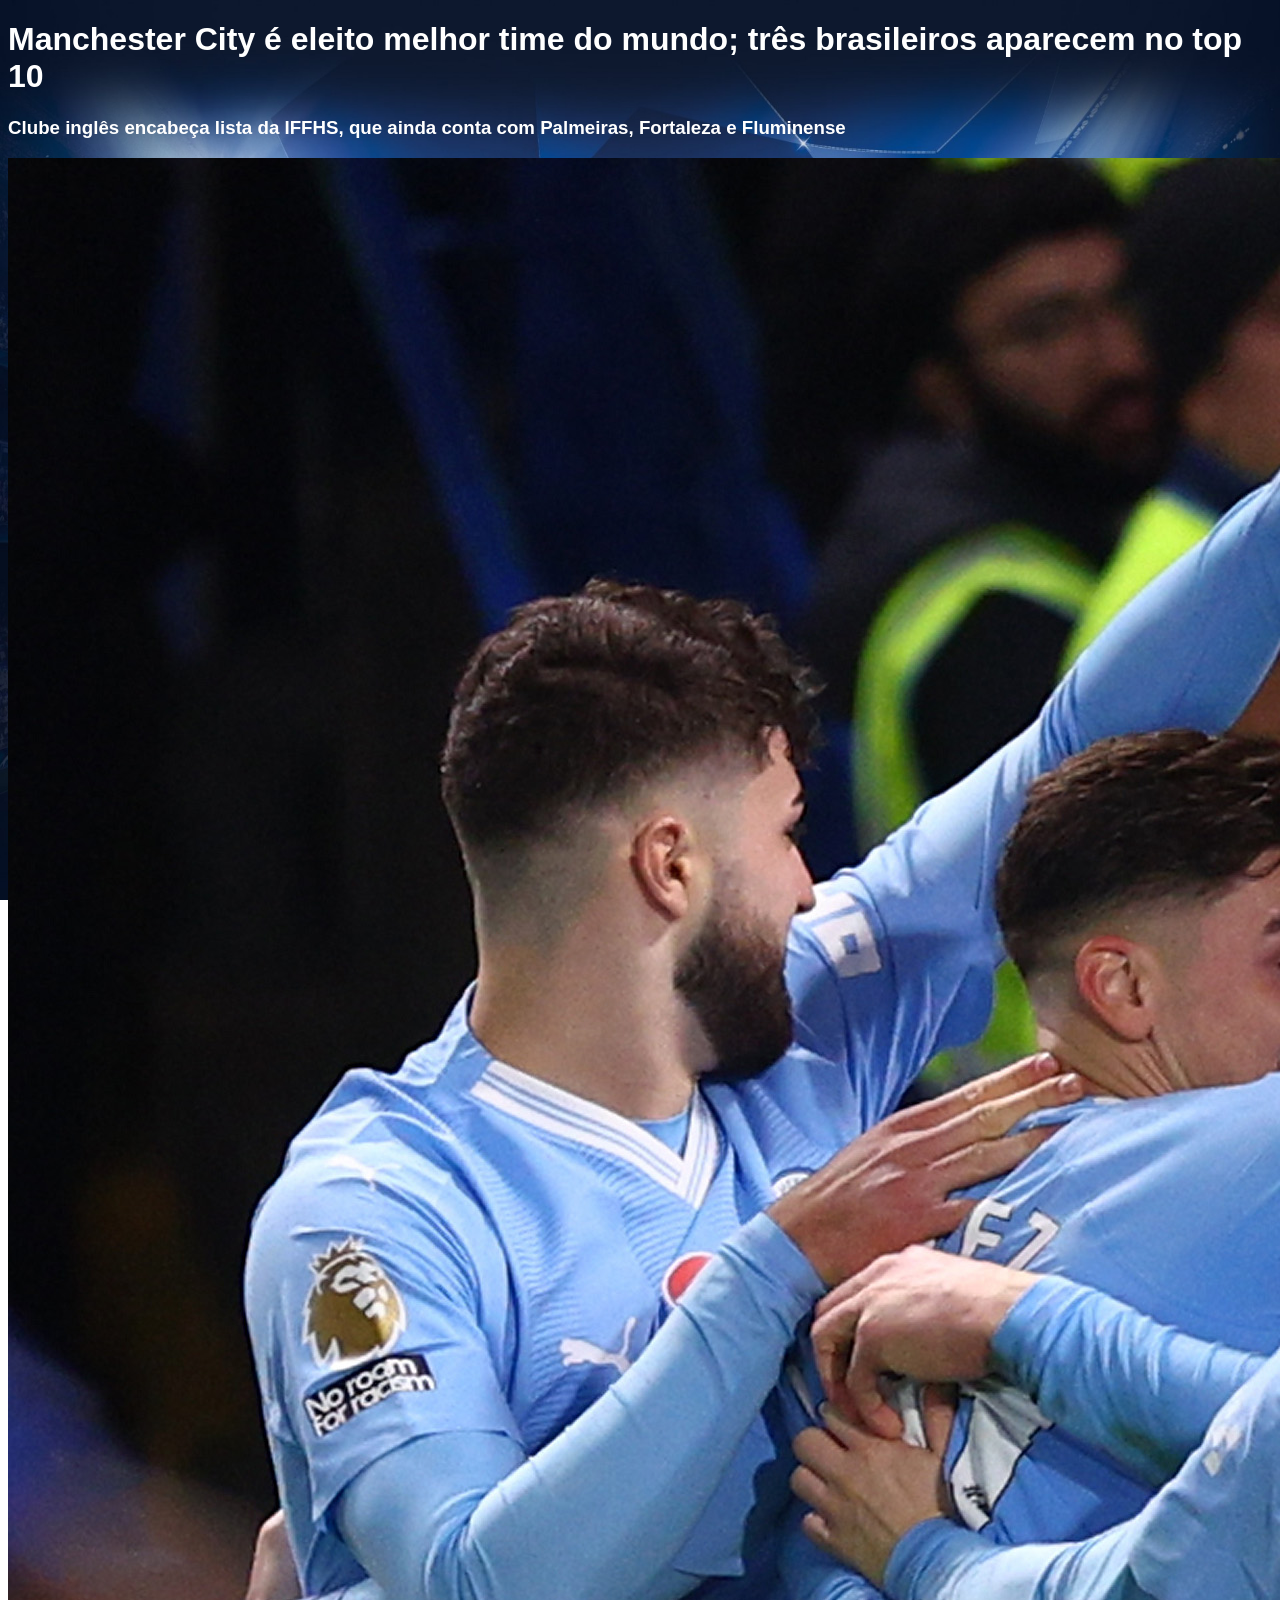
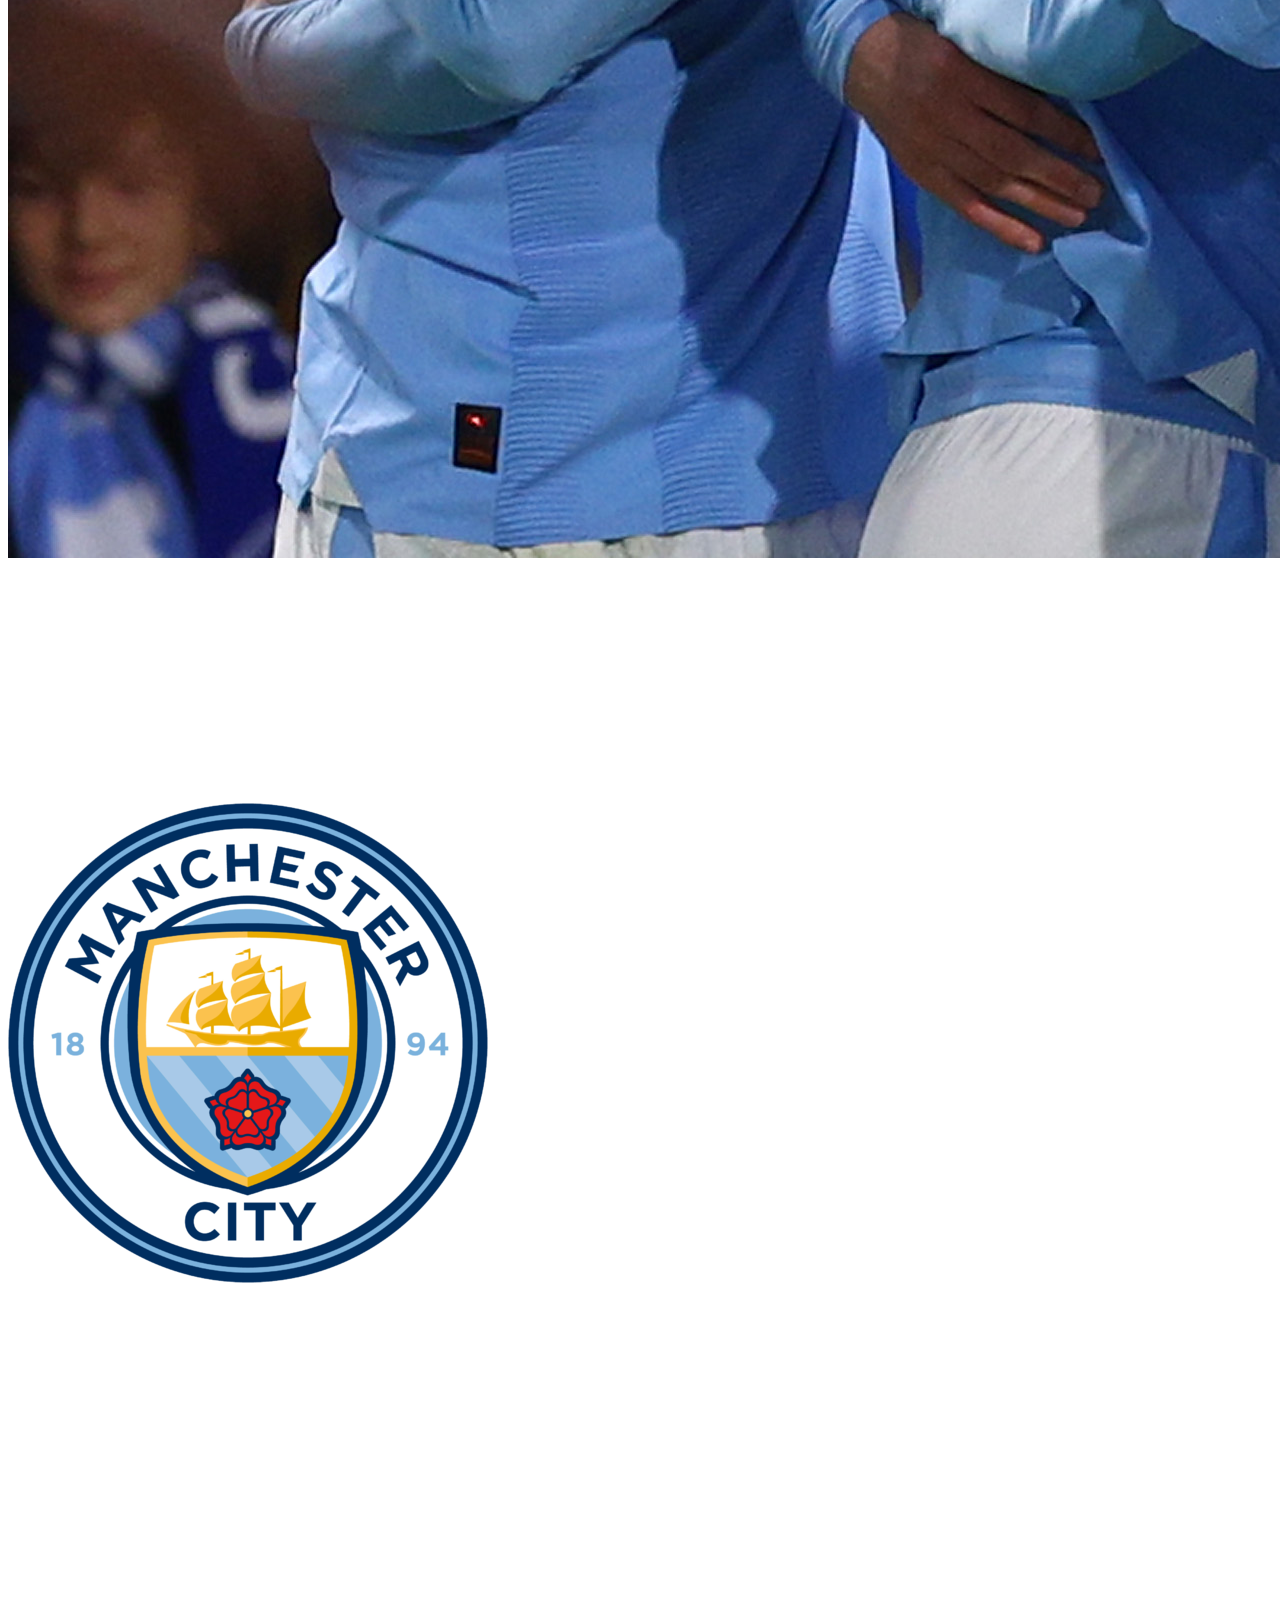
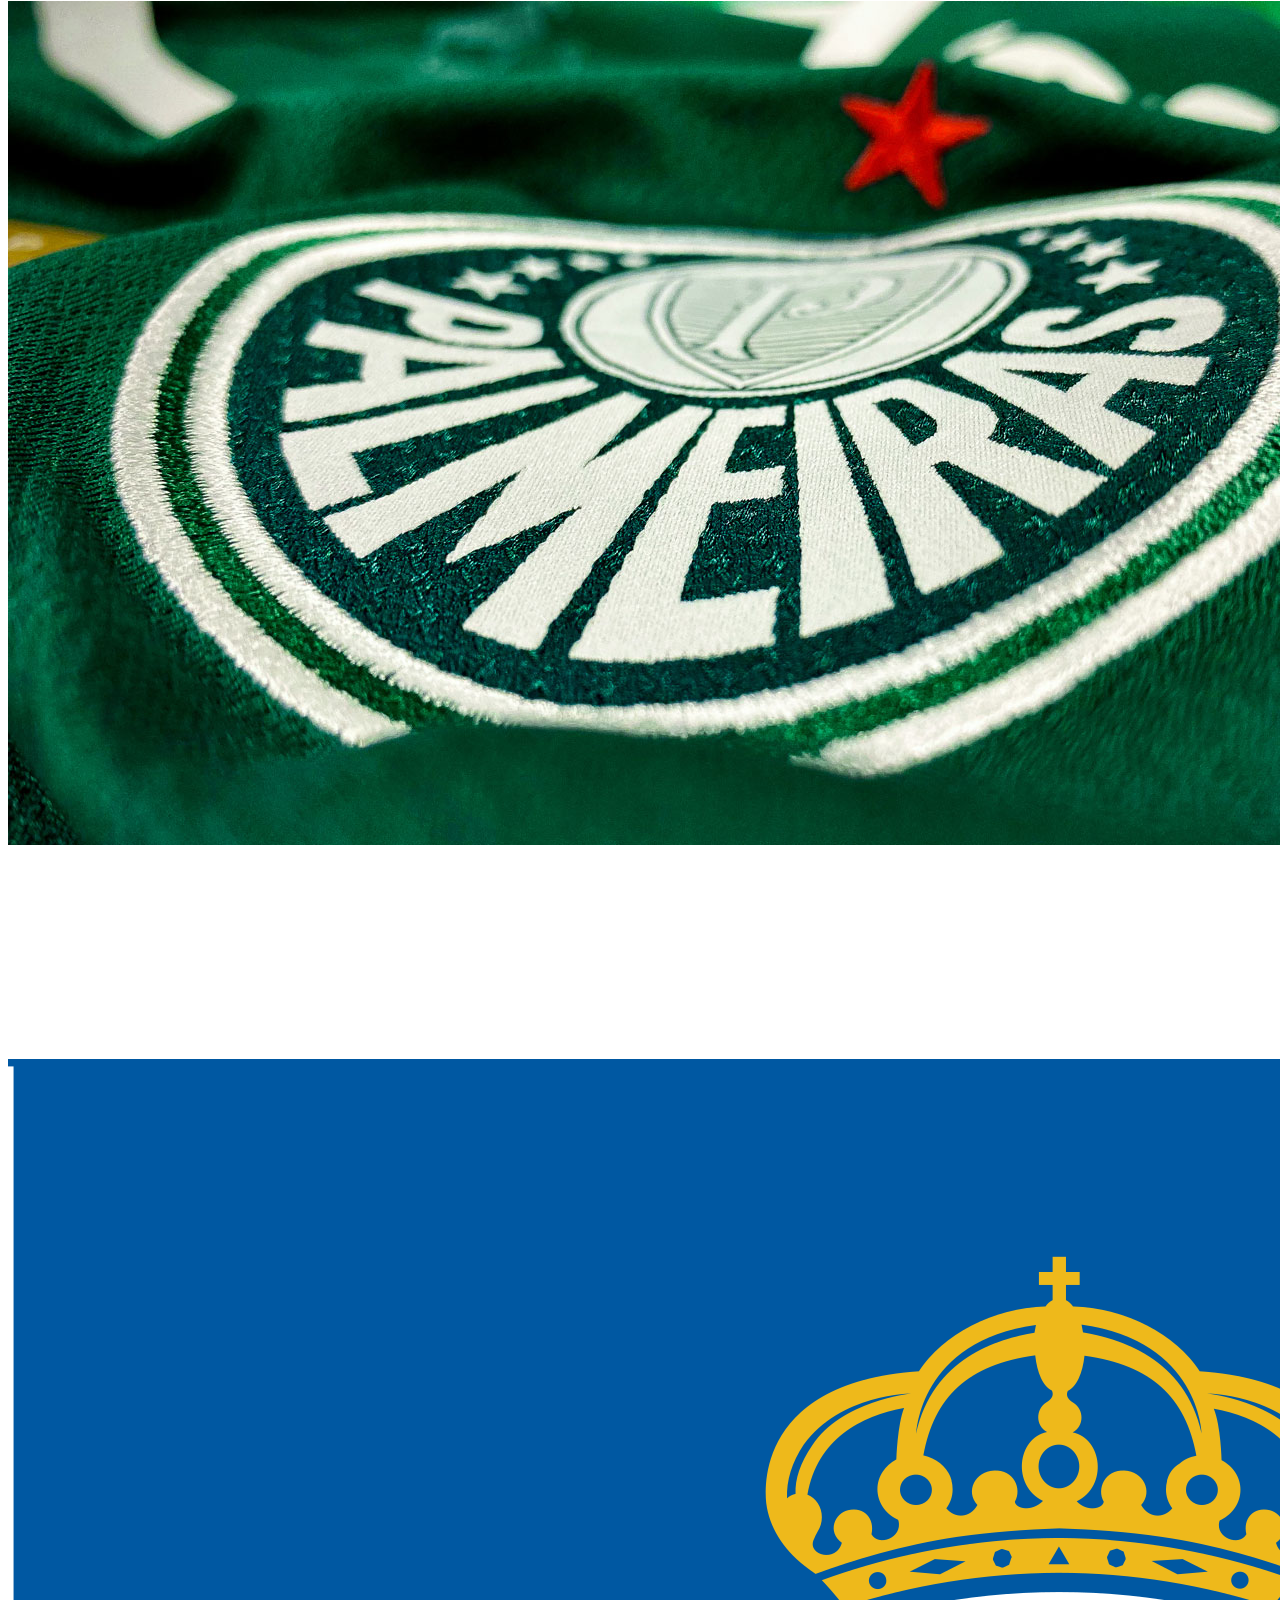
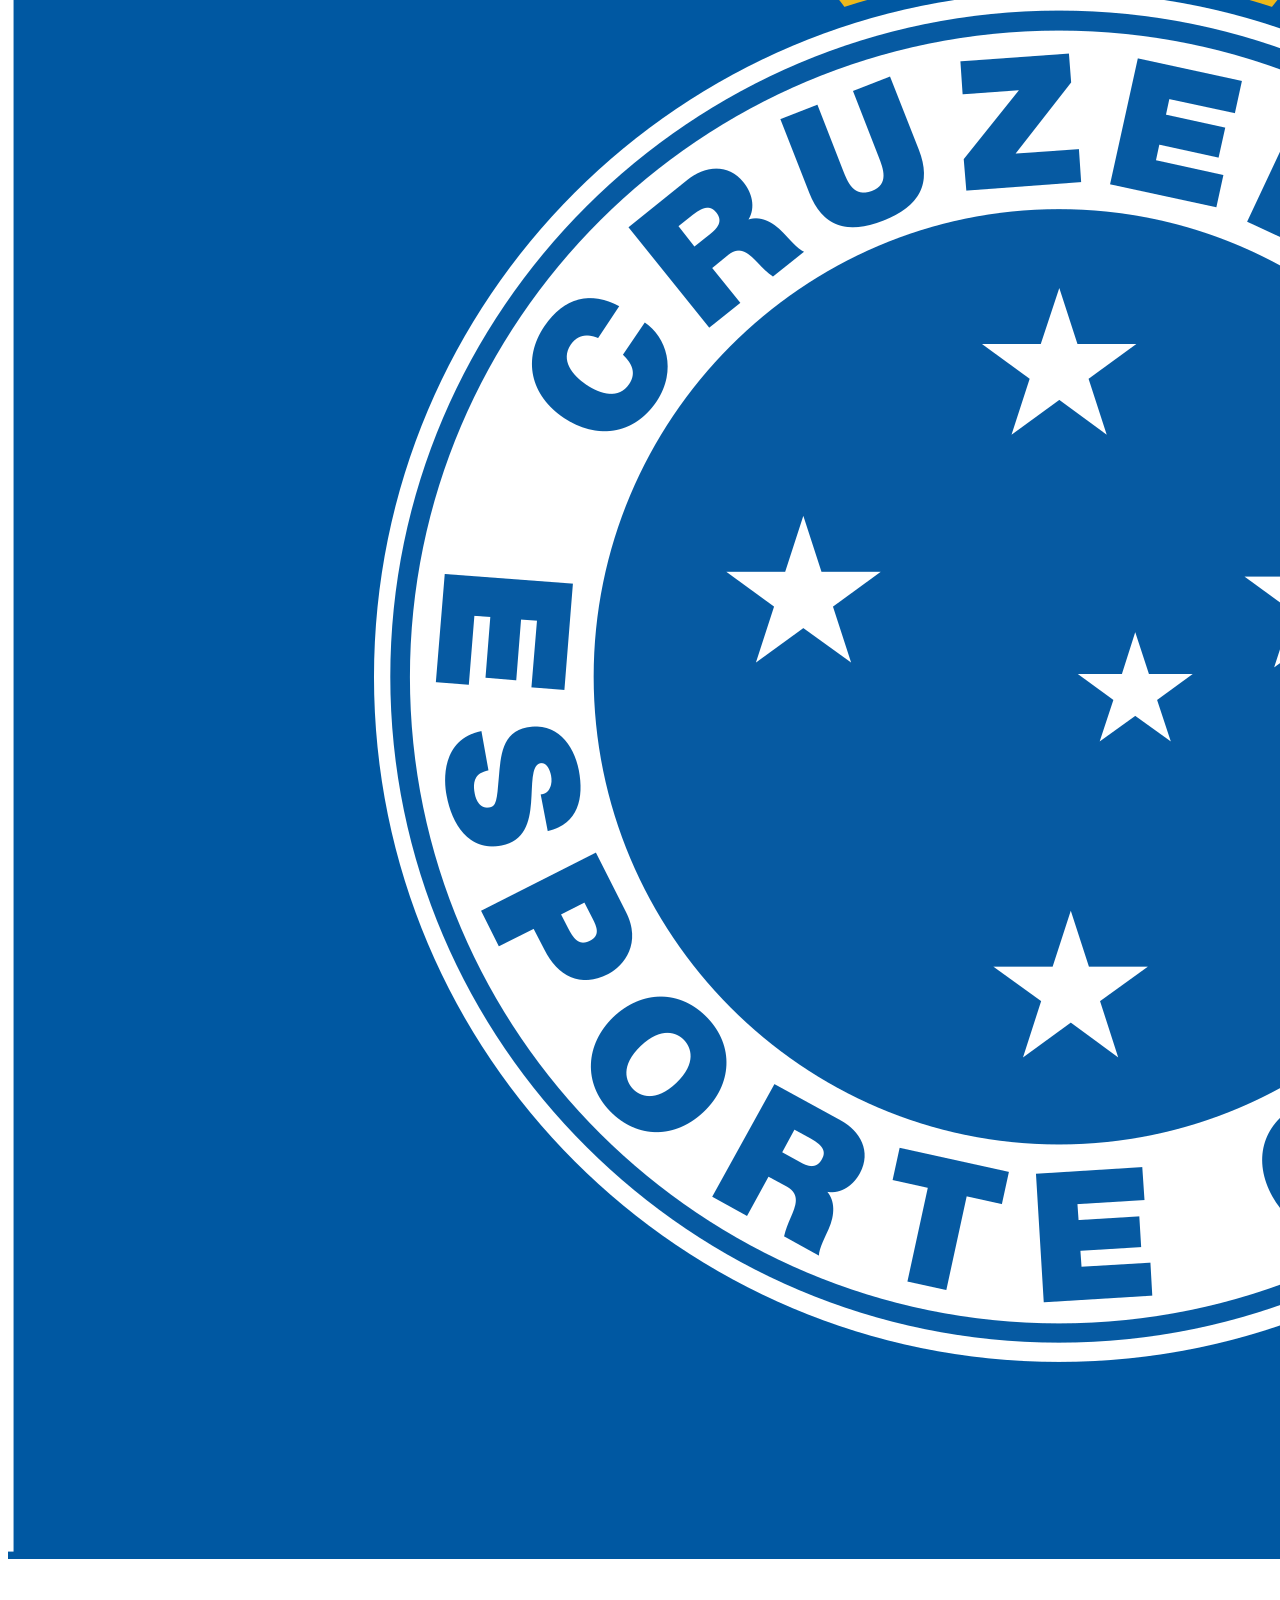
==== index.html @ 31d889d5 "Add files via upload" ====
<!DOCTYPE html>
<html lang="pt-br">
  <head>
    <meta charset="UTF-8" />
    <meta name="viewport" content="width=device-width, initial-scale=1.0" />
    <link rel="stylesheet" href="estilo.css">
    <title>Ranking Melhores times</title>
  </head>

  <!--Essa página foi criada utilizando como o texto do artigo do shttps://www.cnnbrasil.com.br/esportes/futebol/flamengo/manchester-city-e-eleito-melhor-time-do-mundo-tres-brasileiros-aparecem-no-top-10/ 
Autor: João Ricardo. CNN - 15/11/2023 às 16:35 -->
  <body>
    <div class="conteudo-principal">
      <h1>
        Manchester City é eleito melhor time do mundo; três brasileiros aparecem
        no top 10
      </h1>
      <h3>
        Clube inglês encabeça lista da IFFHS, que ainda conta com Palmeiras,
        Fortaleza e Fluminense
      </h3>

      <img src="img/foot.jpg" alt="futebol">

      <p>
        O Manchester City é apontado como melhor time do mundo de acordo com o
        ranking divulgado pela Federação Internacional de História e
        Estatísticas do Futebol (IFFHS). O levantamento tem como critério o
        desempenho das equipes entre novembro de 2022 e outubro de 2023.
      </p>

      <p>
        A lista divulgada pela organização leva em conta 394 clubes espalhados
        pelo mundo. A equipe de Pep Guardiola mantém a primeira colocação há
        três meses consecutivos. A conquista da Tríplice Coroa por parte do time
        inglês na temporada passada é a grande responsável pelo título de
        “melhor time do mundo”.
      </p>

      <p>
        Um nome que chama a atenção nas primeiras posições é o do Al Ahly, do
        Egito, que pulou para o terceiro lugar. Já a decepção fica por conta do
        Flamengo, que caiu da sexta para a décima primeira posição. Entres as
        equipes mencionadas no ranking aparecem dezoito brasileiras: três no top
        10, sete no top 20 e doze no top 100. Os times brasileiros com as
        melhores posições são Palmeiras (5ª), Fortaleza (6º) e Fluminense (10ª).
      </p>
    </div>


    <div class="conteudo-lista">
        <h2>7 Melhores times do mundo – Ranking IFFHS (nov/22 a out/23)</h2>
        <img src="img/Manchester.png" alt="emblema manchester city">
        <ol>
            <li>Manchester City (ING) – 296 pontos</li>
            <li>Real Madrid (ESP) – 288 pontos</li>
            <li>Al Ahly (EGY) – 244 pontos</li>
            <li>Internazionale (ITA) – 241 pontos</li>
            <li>Palmeiras – 212 pontos</li>
            <li>Fortaleza – 211,5 pontos</li>
            <li>Porto (POR) – 207 pontos</li>
        </ol>

        <p>Os outros times brasileiros que completam a lista são: Botafogo (25º), Corinthians (32º), Red Bull Bragantino (33º), Athletico-PR (41º), Atlético-MG (46º), Goiás (111º), América-MG (165º), Santos (201º). Grêmio (215º), Cuiabá (259º), Bahia (324º) e Cruzeiro (365º).</p>
    </div>   
    
    <div class="conteudo-lista">
        <h2>Melhores times da Conmebol – Ranking IFFHS (nov/22 a out/23)</h2>
        <p>O ranking também é dividido por confederações. Neste recorte, os times brasileiros vencem de lavada os rivais. São sete representantes no top 10. Um detalhe curioso é que nenhum clube argentino aparece entre os dez primeiros e apenas três ocupam o top 20.</p>

        <img src="img/palmeiras.jpg" alt="">

        <ol>
            <li>Palmeiras – 212 pontos</li>
            <li>Fortaleza – 211,5 pontos</li>
            <li>Fluminense – 199 pontos</li>
            <li>Flamengo – 196 pontos</li>
            <li>São Paulo – 190 pontos</li>
            <li>Internacional – 180 pontos</li>
            <li>Millonarios (COL) – 175,5 pontos</li>
        </ol>

    </div>

    <div class="meu-time">
      <h2>Cruzeiro Esporte Clube</h2>
      <img src="img/cruzeiro.png" alt="Escudo do Cruzeiro">
      <h3>Títulos</h3>
      <p>Os principais títulos do Cruzeiro incluem 2 Copas Libertadores (1976, 1997), 4 Campeonatos Brasileiros (1966, 2003, 2013, 2014) e o recorde de 6 Copas do Brasil (1993, 1996, 2000, 2003, 2017, 2018). O clube também conquistou 2 Supercopas Libertadores, 1 Recopa Sul-Americana, além de 38 Campeonatos Mineiros.</p>
      <h3>Escalação dos sonhos</h3>
      <ol>
        <li>GOL: Thibaut Courtois</li>
        <li>LE: Kaiki Bruno</li>
        <li>ZAG: Virgil van Dijk</li>
        <li>ZAG: Villalba</li>
        <li>LD: Achraf Hakimi</li>
        <li>VOL: Lucas Silva</li>
        <li>VOL: Lucas Romero</li>
        <li>MEI: Matheus Pereira</li>
        <li>PE: Lamine Yamal</li>
        <li>PD: Michael Olise</li>
        <li>ATA: Kaio Jorge</li>
      </ol>

    </div>

    <footer>Aula para formatação de CSS. Enzo Henrique Resende Bueno.</footer>
  </body>
</html>
---- estilo.css ----
body{
    font-family: Arial, Helvetica, sans-serif;
    color: white;
    background-image: url(img/Background.jpeg);
    background-repeat: no-repeat;
    background-attachment: fixed;
    background-size: 100% 100%;
}
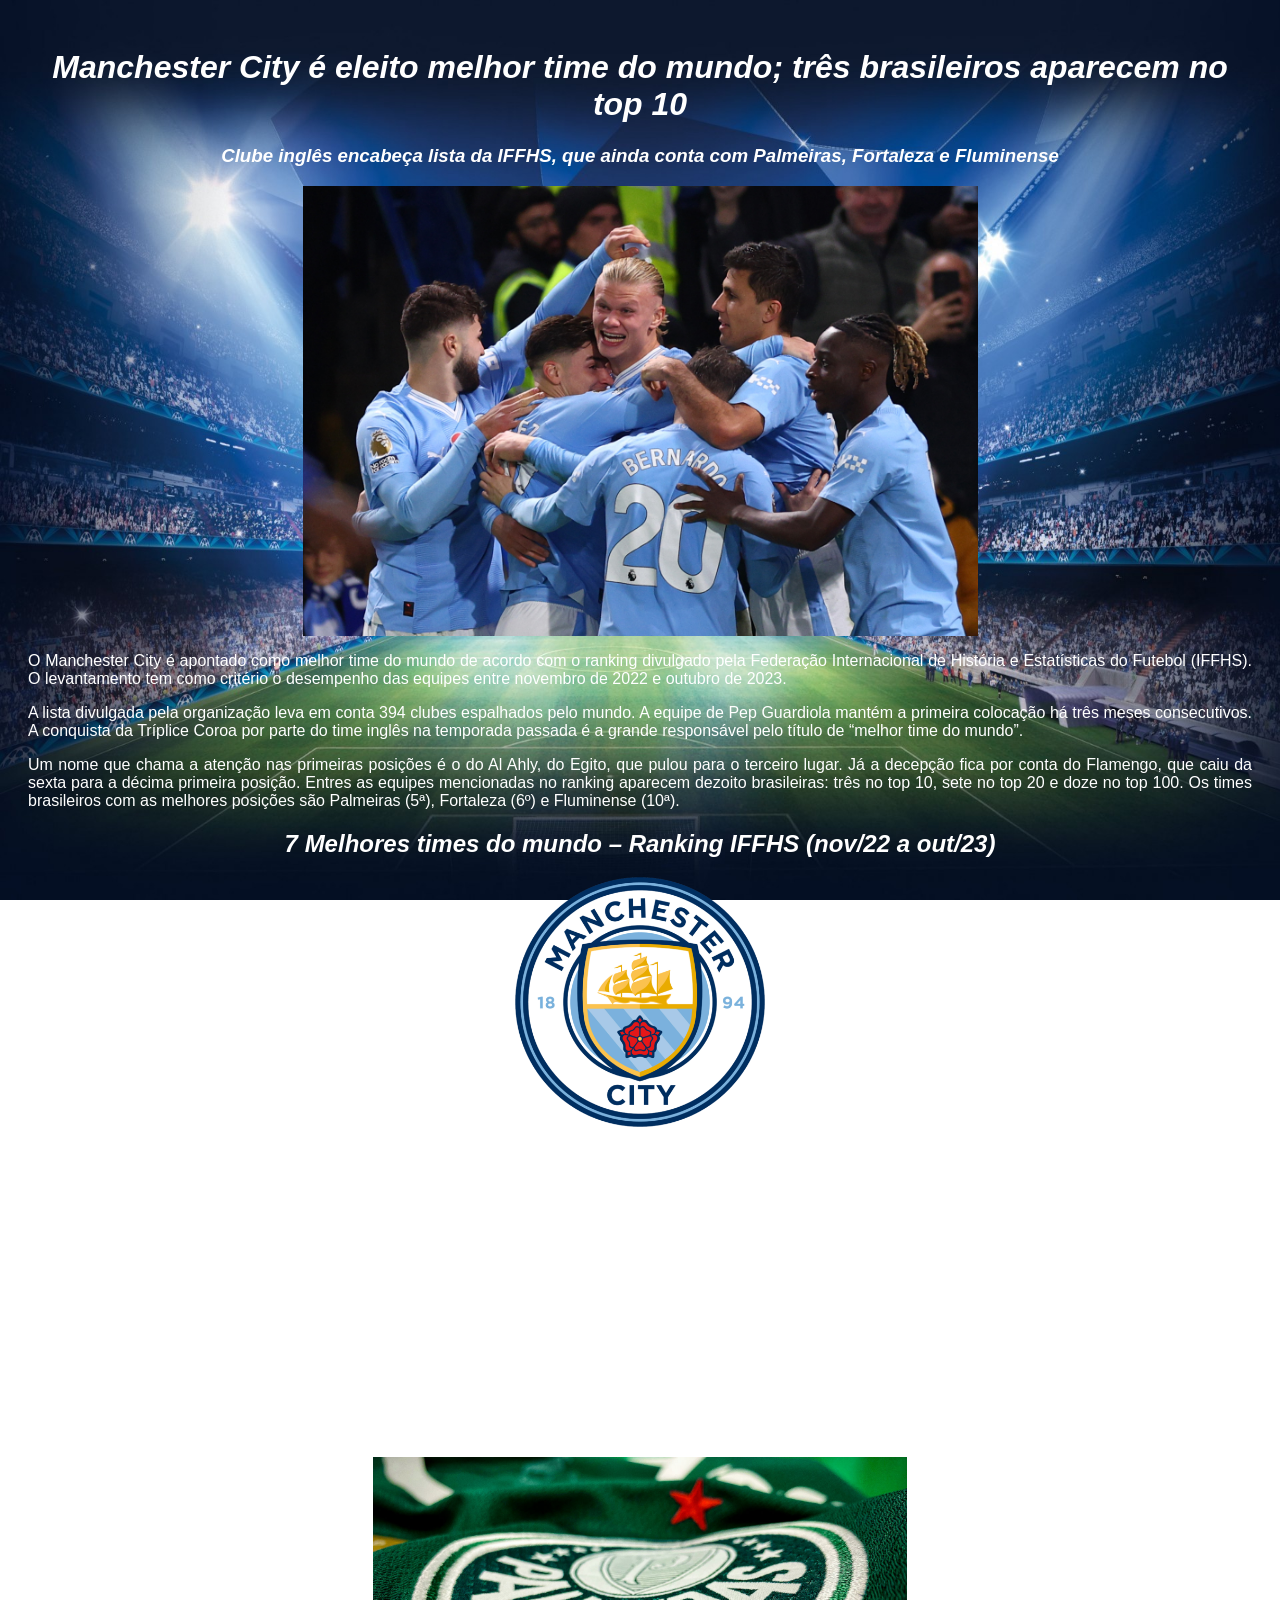
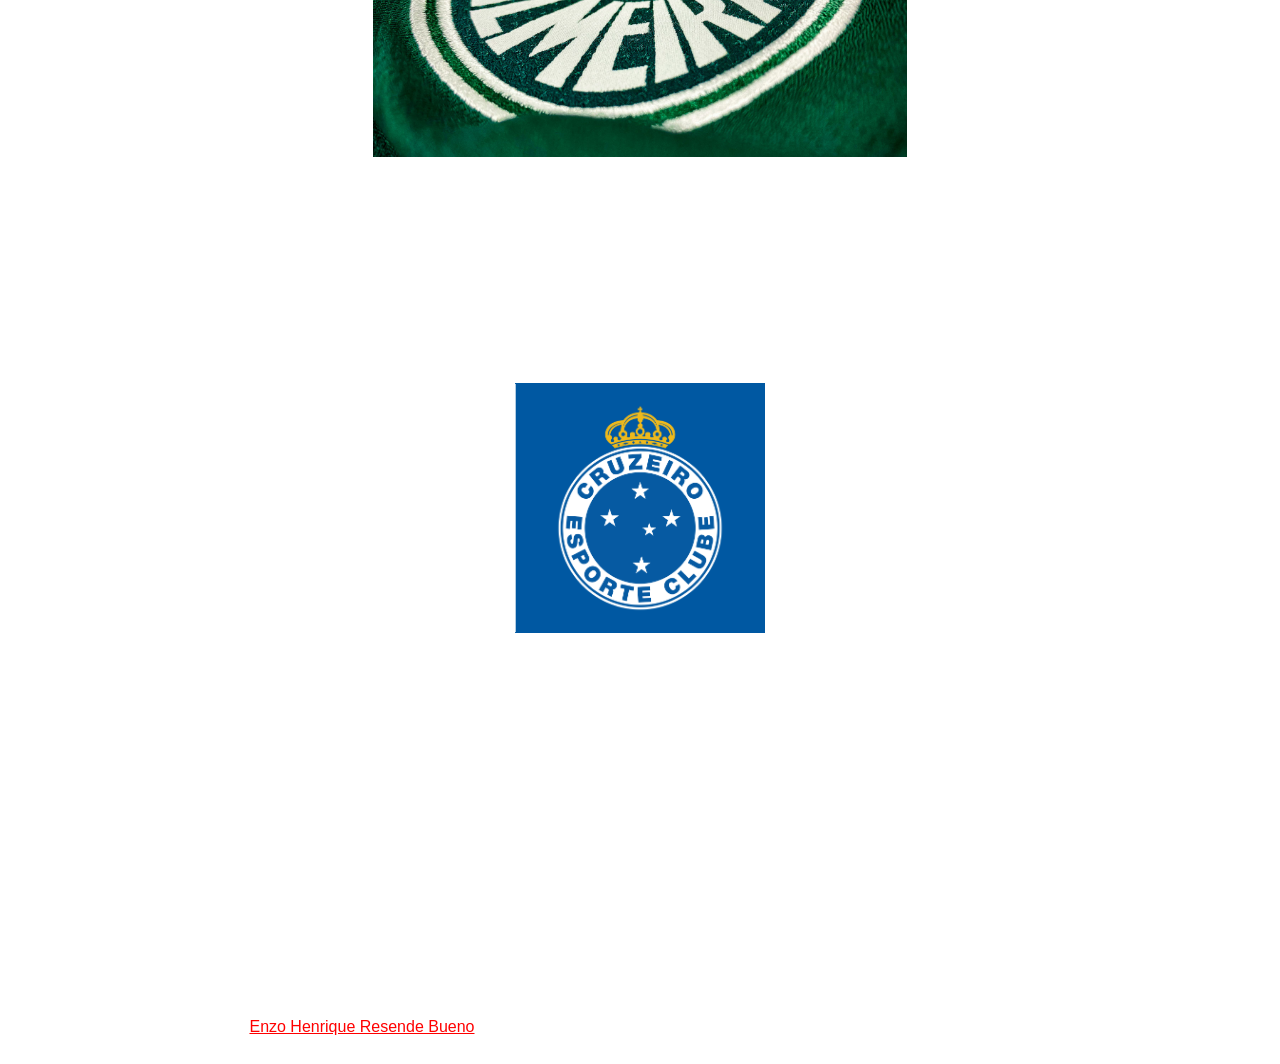
==== commit c0512297: "Add files via upload" ====
--- a/index.html
+++ b/index.html
@@ -1,94 +1,108 @@
 <!DOCTYPE html>
-<html lang="pt-br">
-  <head>
-    <meta charset="UTF-8" />
-    <meta name="viewport" content="width=device-width, initial-scale=1.0" />
-    <link rel="stylesheet" href="estilo.css">
-    <title>Ranking Melhores times</title>
-  </head>
+<html lang="pt_br">
 
-  <!--Essa página foi criada utilizando como o texto do artigo do shttps://www.cnnbrasil.com.br/esportes/futebol/flamengo/manchester-city-e-eleito-melhor-time-do-mundo-tres-brasileiros-aparecem-no-top-10/ 
+<head>
+  <meta charset="UTF-8" />
+  <meta name="viewport" content="width=device-width, initial-scale=1.0" />
+  <link rel="stylesheet" href="estilo.css">
+  <title>Ranking Melhores times</title>
+</head>
+
+<!--Essa página foi criada utilizando como o texto do artigo do shttps://www.cnnbrasil.com.br/esportes/futebol/flamengo/manchester-city-e-eleito-melhor-time-do-mundo-tres-brasileiros-aparecem-no-top-10/ 
 Autor: João Ricardo. CNN - 15/11/2023 às 16:35 -->
-  <body>
-    <div class="conteudo-principal">
-      <h1>
-        Manchester City é eleito melhor time do mundo; três brasileiros aparecem
-        no top 10
-      </h1>
-      <h3>
-        Clube inglês encabeça lista da IFFHS, que ainda conta com Palmeiras,
-        Fortaleza e Fluminense
-      </h3>
 
-      <img src="img/foot.jpg" alt="futebol">
+<body id="body-principal">
+  <div class="conteudo-principal">
+    <h1 class="titulo">
+      Manchester City é eleito melhor time do mundo; três brasileiros aparecem
+      no top 10
+    </h1>
+    <h3 class="titulo">
+      Clube inglês encabeça lista da IFFHS, que ainda conta com Palmeiras,
+      Fortaleza e Fluminense
+    </h3>
 
-      <p>
-        O Manchester City é apontado como melhor time do mundo de acordo com o
-        ranking divulgado pela Federação Internacional de História e
-        Estatísticas do Futebol (IFFHS). O levantamento tem como critério o
-        desempenho das equipes entre novembro de 2022 e outubro de 2023.
-      </p>
+    <img id="img-main" src="img/foot.jpg" alt="futebol">
 
-      <p>
-        A lista divulgada pela organização leva em conta 394 clubes espalhados
-        pelo mundo. A equipe de Pep Guardiola mantém a primeira colocação há
-        três meses consecutivos. A conquista da Tríplice Coroa por parte do time
-        inglês na temporada passada é a grande responsável pelo título de
-        “melhor time do mundo”.
-      </p>
+    <p>
+      O Manchester City é apontado como melhor time do mundo de acordo com o
+      ranking divulgado pela Federação Internacional de História e
+      Estatísticas do Futebol (IFFHS). O levantamento tem como critério o
+      desempenho das equipes entre novembro de 2022 e outubro de 2023.
+    </p>
 
-      <p>
-        Um nome que chama a atenção nas primeiras posições é o do Al Ahly, do
-        Egito, que pulou para o terceiro lugar. Já a decepção fica por conta do
-        Flamengo, que caiu da sexta para a décima primeira posição. Entres as
-        equipes mencionadas no ranking aparecem dezoito brasileiras: três no top
-        10, sete no top 20 e doze no top 100. Os times brasileiros com as
-        melhores posições são Palmeiras (5ª), Fortaleza (6º) e Fluminense (10ª).
-      </p>
+    <p>
+      A lista divulgada pela organização leva em conta 394 clubes espalhados
+      pelo mundo. A equipe de Pep Guardiola mantém a primeira colocação há
+      três meses consecutivos. A conquista da Tríplice Coroa por parte do time
+      inglês na temporada passada é a grande responsável pelo título de
+      “melhor time do mundo”.
+    </p>
+
+    <p>
+      Um nome que chama a atenção nas primeiras posições é o do Al Ahly, do
+      Egito, que pulou para o terceiro lugar. Já a decepção fica por conta do
+      Flamengo, que caiu da sexta para a décima primeira posição. Entres as
+      equipes mencionadas no ranking aparecem dezoito brasileiras: três no top
+      10, sete no top 20 e doze no top 100. Os times brasileiros com as
+      melhores posições são Palmeiras (5ª), Fortaleza (6º) e Fluminense (10ª).
+    </p>
+  </div>
+
+
+  <div class="conteudo-lista">
+    <h2 class="titulo">7 Melhores times do mundo – Ranking IFFHS (nov/22 a out/23)</h2>
+    <img id="manchester" src="img/Manchester.png" alt="emblema manchester city">
+
+    <div class="center-list">
+      <ol class="lista">
+        <li>Manchester City (ING) – 296 pontos</li>
+        <li>Real Madrid (ESP) – 288 pontos</li>
+        <li>Al Ahly (EGY) – 244 pontos</li>
+        <li>Internazionale (ITA) – 241 pontos</li>
+        <li>Palmeiras – 212 pontos</li>
+        <li>Fortaleza – 211,5 pontos</li>
+        <li>Porto (POR) – 207 pontos</li>
+      </ol>
     </div>
 
+    <p>Os outros times brasileiros que completam a lista são: Botafogo (25º), Corinthians (32º), Red Bull Bragantino
+      (33º), Athletico-PR (41º), Atlético-MG (46º), Goiás (111º), América-MG (165º), Santos (201º). Grêmio (215º),
+      Cuiabá (259º), Bahia (324º) e Cruzeiro (365º).</p>
+  </div>
 
-    <div class="conteudo-lista">
-        <h2>7 Melhores times do mundo – Ranking IFFHS (nov/22 a out/23)</h2>
-        <img src="img/Manchester.png" alt="emblema manchester city">
-        <ol>
-            <li>Manchester City (ING) – 296 pontos</li>
-            <li>Real Madrid (ESP) – 288 pontos</li>
-            <li>Al Ahly (EGY) – 244 pontos</li>
-            <li>Internazionale (ITA) – 241 pontos</li>
-            <li>Palmeiras – 212 pontos</li>
-            <li>Fortaleza – 211,5 pontos</li>
-            <li>Porto (POR) – 207 pontos</li>
-        </ol>
+  <div class="conteudo-lista">
+    <h2 class="titulo">Melhores times da Conmebol – Ranking IFFHS (nov/22 a out/23)</h2>
+    <p>O ranking também é dividido por confederações. Neste recorte, os times brasileiros vencem de lavada os rivais.
+      São sete representantes no top 10. Um detalhe curioso é que nenhum clube argentino aparece entre os dez primeiros
+      e apenas três ocupam o top 20.</p>
 
-        <p>Os outros times brasileiros que completam a lista são: Botafogo (25º), Corinthians (32º), Red Bull Bragantino (33º), Athletico-PR (41º), Atlético-MG (46º), Goiás (111º), América-MG (165º), Santos (201º). Grêmio (215º), Cuiabá (259º), Bahia (324º) e Cruzeiro (365º).</p>
-    </div>   
-    
-    <div class="conteudo-lista">
-        <h2>Melhores times da Conmebol – Ranking IFFHS (nov/22 a out/23)</h2>
-        <p>O ranking também é dividido por confederações. Neste recorte, os times brasileiros vencem de lavada os rivais. São sete representantes no top 10. Um detalhe curioso é que nenhum clube argentino aparece entre os dez primeiros e apenas três ocupam o top 20.</p>
+    <img id="varmeiras" src="img/palmeiras.jpg" alt="">
 
-        <img src="img/palmeiras.jpg" alt="">
-
-        <ol>
-            <li>Palmeiras – 212 pontos</li>
-            <li>Fortaleza – 211,5 pontos</li>
-            <li>Fluminense – 199 pontos</li>
-            <li>Flamengo – 196 pontos</li>
-            <li>São Paulo – 190 pontos</li>
-            <li>Internacional – 180 pontos</li>
-            <li>Millonarios (COL) – 175,5 pontos</li>
-        </ol>
-
+    <div class="center-list">
+      <ol class="lista">
+        <li>Palmeiras – 212 pontos</li>
+        <li>Fortaleza – 211,5 pontos</li>
+        <li>Fluminense – 199 pontos</li>
+        <li>Flamengo – 196 pontos</li>
+        <li>São Paulo – 190 pontos</li>
+        <li>Internacional – 180 pontos</li>
+        <li>Millonarios (COL) – 175,5 pontos</li>
+      </ol>
     </div>
 
-    <div class="meu-time">
-      <h2>Cruzeiro Esporte Clube</h2>
-      <img src="img/cruzeiro.png" alt="Escudo do Cruzeiro">
-      <h3>Títulos</h3>
-      <p>Os principais títulos do Cruzeiro incluem 2 Copas Libertadores (1976, 1997), 4 Campeonatos Brasileiros (1966, 2003, 2013, 2014) e o recorde de 6 Copas do Brasil (1993, 1996, 2000, 2003, 2017, 2018). O clube também conquistou 2 Supercopas Libertadores, 1 Recopa Sul-Americana, além de 38 Campeonatos Mineiros.</p>
-      <h3>Escalação dos sonhos</h3>
-      <ol>
+  </div>
+
+  <div class="meu-time">
+    <h2 class="titulo">Cruzeiro Esporte Clube</h2>
+    <img id="cabuloso" src="img/cruzeiro.png" alt="Escudo do Cruzeiro">
+    <h3 class="titulo">Títulos</h3>
+    <p>Os principais títulos do Cruzeiro incluem 2 Copas Libertadores (1976, 1997), 4 Campeonatos Brasileiros (1966,
+      2003, 2013, 2014) e o recorde de 6 Copas do Brasil (1993, 1996, 2000, 2003, 2017, 2018). O clube também conquistou
+      2 Supercopas Libertadores, 1 Recopa Sul-Americana, além de 38 Campeonatos Mineiros.</p>
+    <h3 class="titulo">Escalação dos sonhos</h3>
+    <div class="center-list">
+      <ol class="lista">
         <li>GOL: Thibaut Courtois</li>
         <li>LE: Kaiki Bruno</li>
         <li>ZAG: Virgil van Dijk</li>
@@ -101,9 +115,11 @@
         <li>PD: Michael Olise</li>
         <li>ATA: Kaio Jorge</li>
       </ol>
-
     </div>
 
-    <footer>Aula para formatação de CSS. Enzo Henrique Resende Bueno.</footer>
-  </body>
-</html>
+  </div>
+
+  <footer>Aula para formatação de CSS. <a class="link" href="aluno.html">Enzo Henrique Resende Bueno</a>.</footer>
+</body>
+
+</html>
--- a/estilo.css
+++ b/estilo.css
@@ -1,5 +1,7 @@
-body{
+#body-principal {
+    padding: 20px;
     font-family: Arial, Helvetica, sans-serif;
+    text-align: justify;
     color: white;
     background-image: url(img/Background.jpeg);
     background-repeat: no-repeat;
@@ -7,3 +9,72 @@
     background-size: 100% 100%;
 }
 
+#body-aluno {
+    padding: 20px;
+    font-family: Arial, Helvetica, sans-serif;
+    text-align: justify;
+    color: white;
+    background-color: black;
+}
+
+.titulo {
+    text-align: center;
+    font-style: italic;
+    display: flexbox;
+}
+
+.center-list {
+    text-align: center;
+}
+
+.lista {
+    display: inline-block;
+    text-align: left;
+
+}
+
+#img-main {
+    width: auto;
+    height: 450px;
+    display: block;
+    margin: auto;
+
+}
+
+#manchester {
+    display: block;
+    margin: auto;
+    width: auto;
+    height: 250px;
+
+}
+
+#varmeiras {
+    display: block;
+    margin: auto;
+    width: auto;
+    height: 300px;
+}
+
+#cabuloso {
+    display: block;
+    margin: auto;
+    width: auto;
+    height: 250px;
+}
+
+#enzo {
+    width: auto;
+    height: 200px;
+
+}
+
+.container{
+    display: flex;
+    justify-content: flex-start;
+    gap: 20px;
+}
+
+.link{
+    color: red;
+}
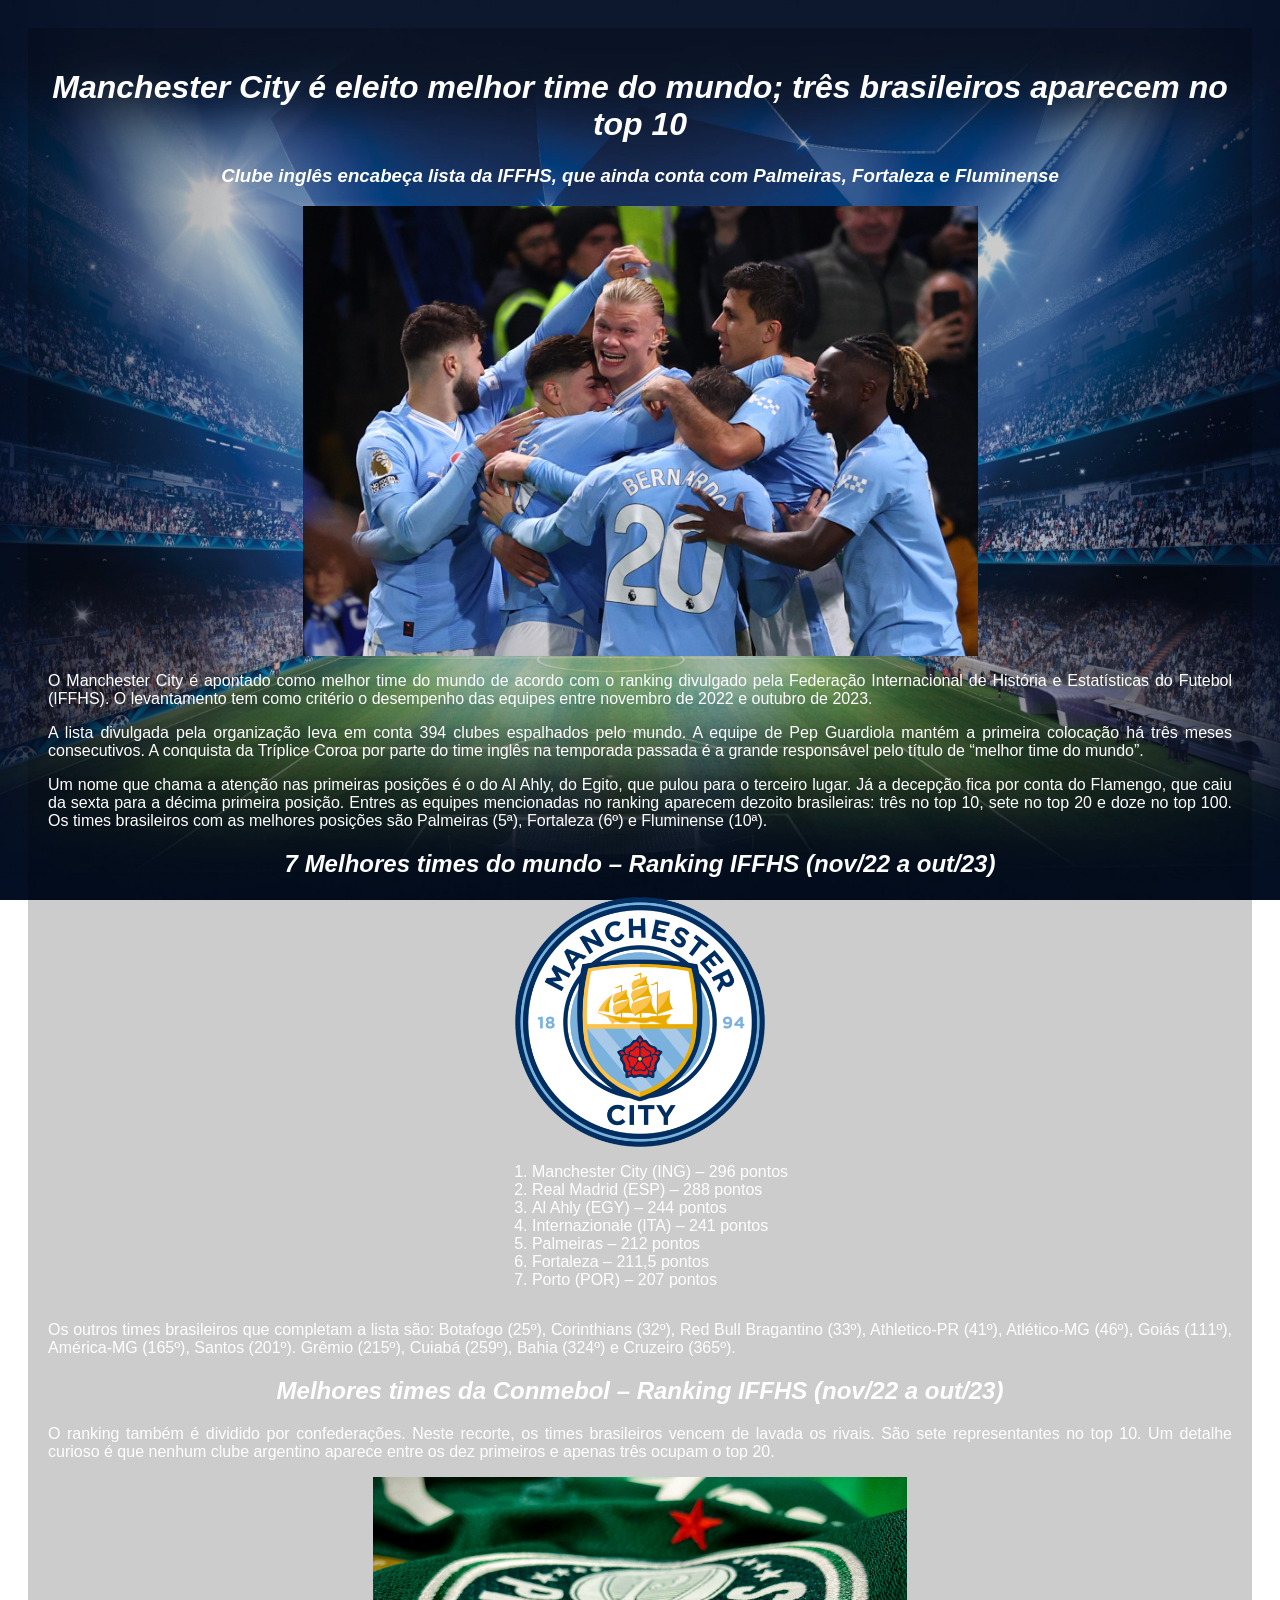
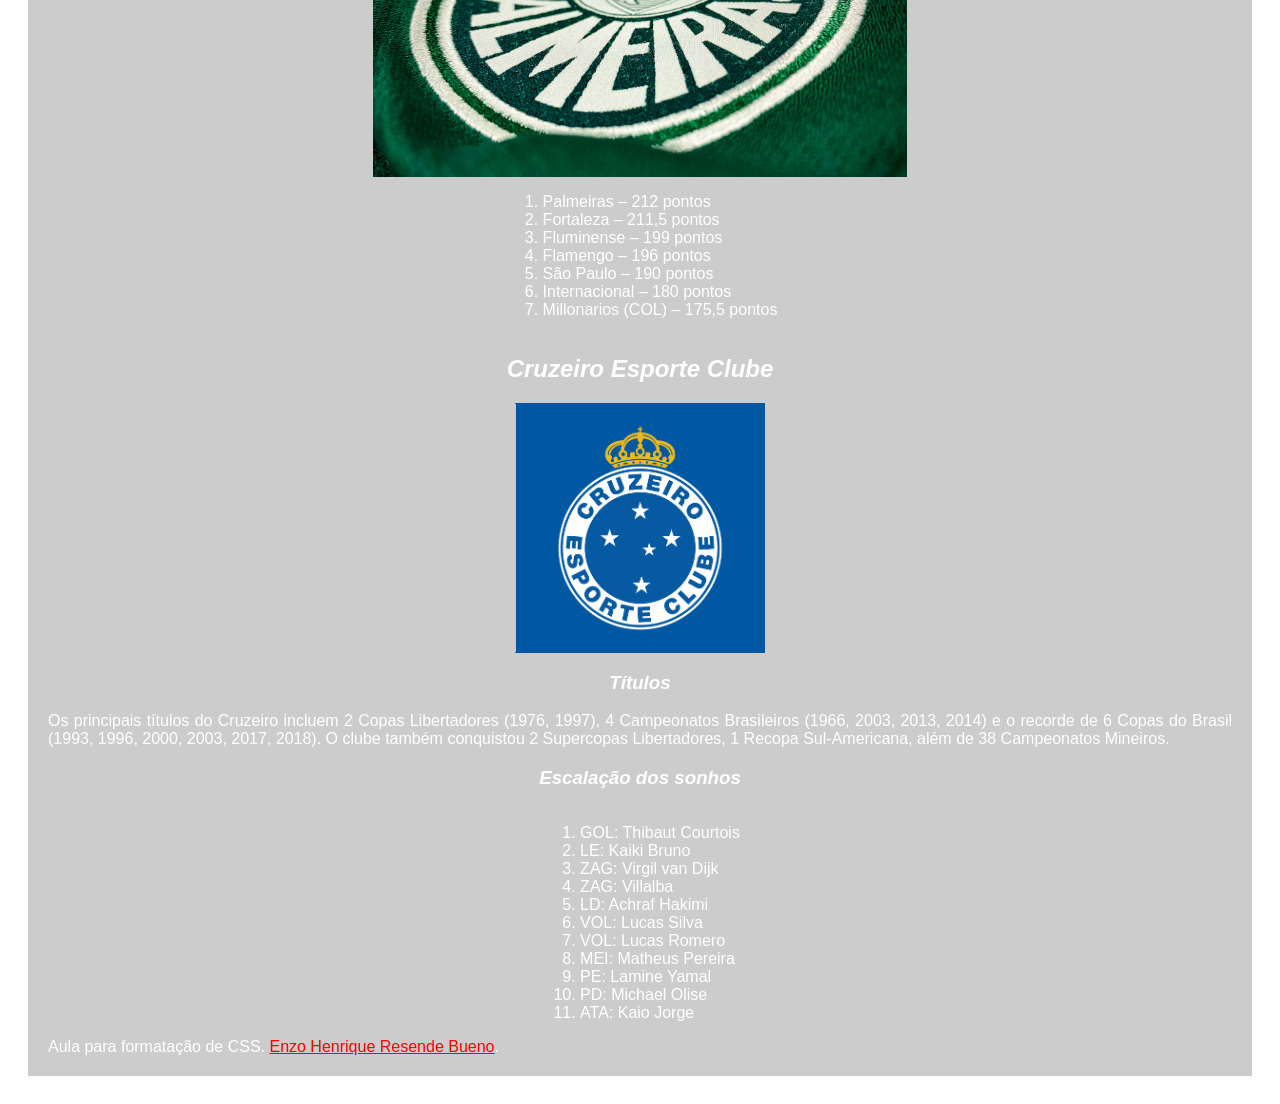
==== commit 057df24b: "Add files via upload" ====
--- a/index.html
+++ b/index.html
@@ -11,115 +11,119 @@
 <!--Essa página foi criada utilizando como o texto do artigo do shttps://www.cnnbrasil.com.br/esportes/futebol/flamengo/manchester-city-e-eleito-melhor-time-do-mundo-tres-brasileiros-aparecem-no-top-10/ 
 Autor: João Ricardo. CNN - 15/11/2023 às 16:35 -->
 
-<body id="body-principal">
-  <div class="conteudo-principal">
-    <h1 class="titulo">
-      Manchester City é eleito melhor time do mundo; três brasileiros aparecem
-      no top 10
-    </h1>
-    <h3 class="titulo">
-      Clube inglês encabeça lista da IFFHS, que ainda conta com Palmeiras,
-      Fortaleza e Fluminense
-    </h3>
+<body>
+  <div class="fundo">
+    <div class="conteudo-principal">
+      <h1 class="titulo">
+        Manchester City é eleito melhor time do mundo; três brasileiros aparecem
+        no top 10
+      </h1>
+      <h3 class="titulo">
+        Clube inglês encabeça lista da IFFHS, que ainda conta com Palmeiras,
+        Fortaleza e Fluminense
+      </h3>
 
-    <img id="img-main" src="img/foot.jpg" alt="futebol">
+      <img id="img-main" src="img/foot.jpg" alt="futebol">
 
-    <p>
-      O Manchester City é apontado como melhor time do mundo de acordo com o
-      ranking divulgado pela Federação Internacional de História e
-      Estatísticas do Futebol (IFFHS). O levantamento tem como critério o
-      desempenho das equipes entre novembro de 2022 e outubro de 2023.
-    </p>
+      <p>
+        O Manchester City é apontado como melhor time do mundo de acordo com o
+        ranking divulgado pela Federação Internacional de História e
+        Estatísticas do Futebol (IFFHS). O levantamento tem como critério o
+        desempenho das equipes entre novembro de 2022 e outubro de 2023.
+      </p>
 
-    <p>
-      A lista divulgada pela organização leva em conta 394 clubes espalhados
-      pelo mundo. A equipe de Pep Guardiola mantém a primeira colocação há
-      três meses consecutivos. A conquista da Tríplice Coroa por parte do time
-      inglês na temporada passada é a grande responsável pelo título de
-      “melhor time do mundo”.
-    </p>
+      <p>
+        A lista divulgada pela organização leva em conta 394 clubes espalhados
+        pelo mundo. A equipe de Pep Guardiola mantém a primeira colocação há
+        três meses consecutivos. A conquista da Tríplice Coroa por parte do time
+        inglês na temporada passada é a grande responsável pelo título de
+        “melhor time do mundo”.
+      </p>
 
-    <p>
-      Um nome que chama a atenção nas primeiras posições é o do Al Ahly, do
-      Egito, que pulou para o terceiro lugar. Já a decepção fica por conta do
-      Flamengo, que caiu da sexta para a décima primeira posição. Entres as
-      equipes mencionadas no ranking aparecem dezoito brasileiras: três no top
-      10, sete no top 20 e doze no top 100. Os times brasileiros com as
-      melhores posições são Palmeiras (5ª), Fortaleza (6º) e Fluminense (10ª).
-    </p>
-  </div>
+      <p>
+        Um nome que chama a atenção nas primeiras posições é o do Al Ahly, do
+        Egito, que pulou para o terceiro lugar. Já a decepção fica por conta do
+        Flamengo, que caiu da sexta para a décima primeira posição. Entres as
+        equipes mencionadas no ranking aparecem dezoito brasileiras: três no top
+        10, sete no top 20 e doze no top 100. Os times brasileiros com as
+        melhores posições são Palmeiras (5ª), Fortaleza (6º) e Fluminense (10ª).
+      </p>
+    </div>
 
 
-  <div class="conteudo-lista">
-    <h2 class="titulo">7 Melhores times do mundo – Ranking IFFHS (nov/22 a out/23)</h2>
-    <img id="manchester" src="img/Manchester.png" alt="emblema manchester city">
+    <div class="conteudo-lista">
+      <h2 class="titulo">7 Melhores times do mundo – Ranking IFFHS (nov/22 a out/23)</h2>
+      <img id="manchester" src="img/Manchester.png" alt="emblema manchester city">
 
-    <div class="center-list">
-      <ol class="lista">
-        <li>Manchester City (ING) – 296 pontos</li>
-        <li>Real Madrid (ESP) – 288 pontos</li>
-        <li>Al Ahly (EGY) – 244 pontos</li>
-        <li>Internazionale (ITA) – 241 pontos</li>
-        <li>Palmeiras – 212 pontos</li>
-        <li>Fortaleza – 211,5 pontos</li>
-        <li>Porto (POR) – 207 pontos</li>
-      </ol>
+      <div class="center-list">
+        <ol class="lista">
+          <li>Manchester City (ING) – 296 pontos</li>
+          <li>Real Madrid (ESP) – 288 pontos</li>
+          <li>Al Ahly (EGY) – 244 pontos</li>
+          <li>Internazionale (ITA) – 241 pontos</li>
+          <li>Palmeiras – 212 pontos</li>
+          <li>Fortaleza – 211,5 pontos</li>
+          <li>Porto (POR) – 207 pontos</li>
+        </ol>
+      </div>
+
+      <p>Os outros times brasileiros que completam a lista são: Botafogo (25º), Corinthians (32º), Red Bull Bragantino
+        (33º), Athletico-PR (41º), Atlético-MG (46º), Goiás (111º), América-MG (165º), Santos (201º). Grêmio (215º),
+        Cuiabá (259º), Bahia (324º) e Cruzeiro (365º).</p>
     </div>
 
-    <p>Os outros times brasileiros que completam a lista são: Botafogo (25º), Corinthians (32º), Red Bull Bragantino
-      (33º), Athletico-PR (41º), Atlético-MG (46º), Goiás (111º), América-MG (165º), Santos (201º). Grêmio (215º),
-      Cuiabá (259º), Bahia (324º) e Cruzeiro (365º).</p>
-  </div>
+    <div class="conteudo-lista">
+      <h2 class="titulo">Melhores times da Conmebol – Ranking IFFHS (nov/22 a out/23)</h2>
+      <p>O ranking também é dividido por confederações. Neste recorte, os times brasileiros vencem de lavada os rivais.
+        São sete representantes no top 10. Um detalhe curioso é que nenhum clube argentino aparece entre os dez
+        primeiros
+        e apenas três ocupam o top 20.</p>
 
-  <div class="conteudo-lista">
-    <h2 class="titulo">Melhores times da Conmebol – Ranking IFFHS (nov/22 a out/23)</h2>
-    <p>O ranking também é dividido por confederações. Neste recorte, os times brasileiros vencem de lavada os rivais.
-      São sete representantes no top 10. Um detalhe curioso é que nenhum clube argentino aparece entre os dez primeiros
-      e apenas três ocupam o top 20.</p>
+      <img id="varmeiras" src="img/palmeiras.jpg" alt="">
 
-    <img id="varmeiras" src="img/palmeiras.jpg" alt="">
+      <div class="center-list">
+        <ol class="lista">
+          <li>Palmeiras – 212 pontos</li>
+          <li>Fortaleza – 211,5 pontos</li>
+          <li>Fluminense – 199 pontos</li>
+          <li>Flamengo – 196 pontos</li>
+          <li>São Paulo – 190 pontos</li>
+          <li>Internacional – 180 pontos</li>
+          <li>Millonarios (COL) – 175,5 pontos</li>
+        </ol>
+      </div>
 
-    <div class="center-list">
-      <ol class="lista">
-        <li>Palmeiras – 212 pontos</li>
-        <li>Fortaleza – 211,5 pontos</li>
-        <li>Fluminense – 199 pontos</li>
-        <li>Flamengo – 196 pontos</li>
-        <li>São Paulo – 190 pontos</li>
-        <li>Internacional – 180 pontos</li>
-        <li>Millonarios (COL) – 175,5 pontos</li>
-      </ol>
     </div>
 
-  </div>
+    <div class="meu-time">
+      <h2 class="titulo">Cruzeiro Esporte Clube</h2>
+      <img id="cabuloso" src="img/cruzeiro.png" alt="Escudo do Cruzeiro">
+      <h3 class="titulo">Títulos</h3>
+      <p>Os principais títulos do Cruzeiro incluem 2 Copas Libertadores (1976, 1997), 4 Campeonatos Brasileiros (1966,
+        2003, 2013, 2014) e o recorde de 6 Copas do Brasil (1993, 1996, 2000, 2003, 2017, 2018). O clube também
+        conquistou
+        2 Supercopas Libertadores, 1 Recopa Sul-Americana, além de 38 Campeonatos Mineiros.</p>
+      <h3 class="titulo">Escalação dos sonhos</h3>
+      <div class="center-list">
+        <ol class="lista">
+          <li>GOL: Thibaut Courtois</li>
+          <li>LE: Kaiki Bruno</li>
+          <li>ZAG: Virgil van Dijk</li>
+          <li>ZAG: Villalba</li>
+          <li>LD: Achraf Hakimi</li>
+          <li>VOL: Lucas Silva</li>
+          <li>VOL: Lucas Romero</li>
+          <li>MEI: Matheus Pereira</li>
+          <li>PE: Lamine Yamal</li>
+          <li>PD: Michael Olise</li>
+          <li>ATA: Kaio Jorge</li>
+        </ol>
+      </div>
 
-  <div class="meu-time">
-    <h2 class="titulo">Cruzeiro Esporte Clube</h2>
-    <img id="cabuloso" src="img/cruzeiro.png" alt="Escudo do Cruzeiro">
-    <h3 class="titulo">Títulos</h3>
-    <p>Os principais títulos do Cruzeiro incluem 2 Copas Libertadores (1976, 1997), 4 Campeonatos Brasileiros (1966,
-      2003, 2013, 2014) e o recorde de 6 Copas do Brasil (1993, 1996, 2000, 2003, 2017, 2018). O clube também conquistou
-      2 Supercopas Libertadores, 1 Recopa Sul-Americana, além de 38 Campeonatos Mineiros.</p>
-    <h3 class="titulo">Escalação dos sonhos</h3>
-    <div class="center-list">
-      <ol class="lista">
-        <li>GOL: Thibaut Courtois</li>
-        <li>LE: Kaiki Bruno</li>
-        <li>ZAG: Virgil van Dijk</li>
-        <li>ZAG: Villalba</li>
-        <li>LD: Achraf Hakimi</li>
-        <li>VOL: Lucas Silva</li>
-        <li>VOL: Lucas Romero</li>
-        <li>MEI: Matheus Pereira</li>
-        <li>PE: Lamine Yamal</li>
-        <li>PD: Michael Olise</li>
-        <li>ATA: Kaio Jorge</li>
-      </ol>
     </div>
 
+    <footer>Aula para formatação de CSS. <a class="link" href="aluno.html">Enzo Henrique Resende Bueno</a>.</footer>
   </div>
-
-  <footer>Aula para formatação de CSS. <a class="link" href="aluno.html">Enzo Henrique Resende Bueno</a>.</footer>
 </body>
 
 </html>
--- a/estilo.css
+++ b/estilo.css
@@ -1,4 +1,4 @@
-#body-principal {
+body {
     padding: 20px;
     font-family: Arial, Helvetica, sans-serif;
     text-align: justify;
@@ -9,18 +9,10 @@
     background-size: 100% 100%;
 }
 
-#body-aluno {
-    padding: 20px;
-    font-family: Arial, Helvetica, sans-serif;
-    text-align: justify;
-    color: white;
-    background-color: black;
-}
 
 .titulo {
     text-align: center;
     font-style: italic;
-    display: flexbox;
 }
 
 .center-list {
@@ -77,4 +69,8 @@
 
 .link{
     color: red;
+}
+.fundo{
+    padding: 20px;
+    background-color: rgba(0, 0, 0, 0.2);
 }
